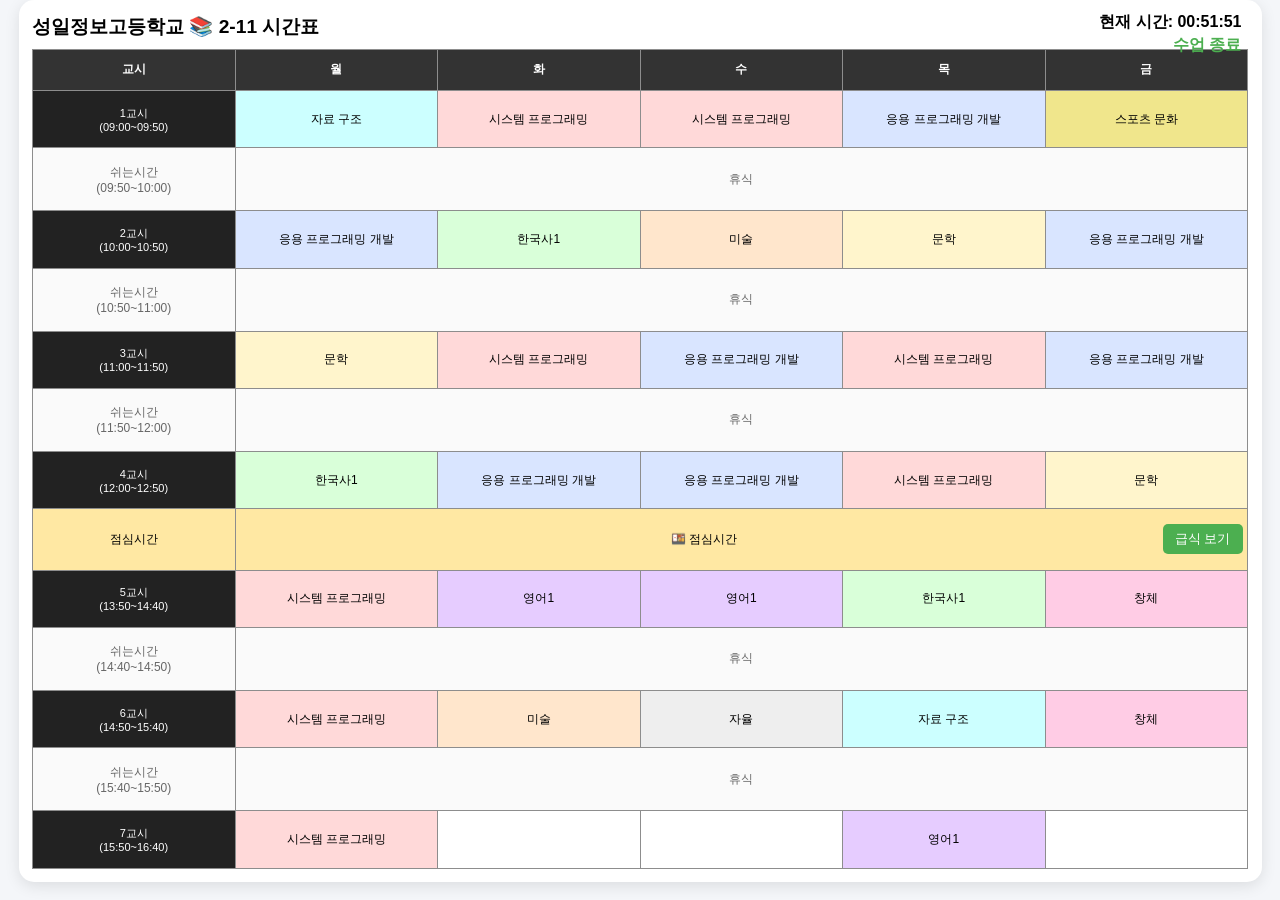
==== timetable.html @ 0adbe04d "Add files via upload" ====
<!DOCTYPE html>
<html lang="ko">
<head>
<meta charset="UTF-8">
<meta name="viewport" content="width=device-width, initial-scale=1.0">
<title>시간표</title>

<style>

html, body {
    height: 100%;
    margin: 0;
}

body {
    background:#f4f6f9;
    font-family:sans-serif;
    display:flex;
    justify-content:center;
    padding: 0;
}

.container {
    background:white;
    padding: 1.5vh;
    border-radius:15px;
    box-shadow:0 4px 15px rgba(0,0,0,0.1);
    position:relative;
    overflow: hidden;
    width:95vw;                 
    height:95vh;                
    display:flex;               
    flex-direction:column;
}

h2 {
    font-size:clamp(16px, 1.5vw, 28px);
    margin:0 0 1vh 0;
}

.current-time {
    position:absolute;
    top:12px;
    right:20px;
    font-weight:bold;
}

.remaining-time {
    position:absolute;
    top:35px;
    right:20px;
    color:#4CAF50;
    font-weight:bold;
}

table {
    border-collapse:collapse;
    width: 100%;
    height: 100%;
    table-layout: fixed;
    text-align:center;
    font-size:clamp(12px, 1vw, 16px);
}

th, td {
    border:1px solid #8d8d8d;
    padding:0.5vh;
    font-size: clamp(12px, 0.9vw, 18px)
}

th {
    background:#333;
    color:white;
}

.time { background:#222; color:white; font-size:clamp(11px, 0.8vw, 16px); }
.break { background:#fafafa; color:#666; }
.lunch { background:#ffe8a3; }

.now {
    outline:4px solid #4CAF50;
    outline-offset:-3px;
    background:#E8F5E9 !important;
}

/* 과목 색 */
.sys { background:#FFD9D9; }
.app { background:#D9E5FF; }
.lit { background:#FFF5CC; }
.his { background:#D9FFD9; }
.eng { background:#E6CCFF; }
.art { background:#FFE6CC; }
.data { background:#CCFFFF; }
.sport { background:#F0E68C; }
.free { background:#EEE; }
.club { background:#FFCCE5; }

/* 점심 버튼 정렬 */
.lunch-box {
    display:flex;
    justify-content:space-between;
    align-items:center;
}

.lunch-box span {
    margin-left: 43%;
}

/* 버튼 */
#mealBtn {
    padding:6px 12px;
    background:#4CAF50;
    color:white;
    border:none;
    border-radius:5px;
    cursor:pointer;
}

#mealBtn:hover {
    background:#45a049;
}

/* 모달 */
.modal {
    display:none;
    position:fixed;
    width:100%;
    height:100%;
    background:rgba(0,0,0,0.5);
    top:0;
    left:0;
}

.modal-content {
    background:white;
    width:300px;
    margin:15% auto;
    padding:20px;
    border-radius:10px;
    text-align:center;
}

.close {
    float:right;
    cursor:pointer;
}
</style>
</head>

<body>

<div class="container">
<div class="current-time" id="clock"></div>
<div class="remaining-time" id="remain"></div>

<h2>성일정보고등학교 📚 2-11 시간표</h2>

<table id="timetable">
<tr>
<th>교시</th><th>월</th><th>화</th><th>수</th><th>목</th><th>금</th>
</tr>

<tr data-start="09:00" data-end="09:50">
<td class="time">1교시<br>(09:00~09:50)</td>
<td class="data">자료 구조</td><td class="sys">시스템 프로그래밍</td><td class="sys">시스템 프로그래밍</td><td class="app">응용 프로그래밍 개발</td><td class="sport">스포츠 문화</td>
</tr>

<tr class="break" data-start="09:50" data-end="10:00">
<td>쉬는시간<br>(09:50~10:00)</td><td colspan="5">휴식</td>
</tr>

<tr data-start="10:00" data-end="10:50">
<td class="time">2교시<br>(10:00~10:50)</td>
<td class="app">응용 프로그래밍 개발</td><td class="his">한국사1</td><td class="art">미술</td><td class="lit">문학</td><td class="app">응용 프로그래밍 개발</td>
</tr>

<tr class="break" data-start="10:50" data-end="11:00">
<td>쉬는시간<br>(10:50~11:00)</td><td colspan="5">휴식</td>
</tr>

<tr data-start="11:00" data-end="11:50">
<td class="time">3교시<br>(11:00~11:50)</td>
<td class="lit">문학</td><td class="sys">시스템 프로그래밍</td><td class="app">응용 프로그래밍 개발</td><td class="sys">시스템 프로그래밍</td><td class="app">응용 프로그래밍 개발</td>
</tr>

<tr class="break" data-start="11:50" data-end="12:00">
<td>쉬는시간<br>(11:50~12:00)</td><td colspan="5">휴식</td>
</tr>

<tr data-start="12:00" data-end="12:50">
<td class="time">4교시<br>(12:00~12:50)</td>
<td class="his">한국사1</td><td class="app">응용 프로그래밍 개발</td><td class="app">응용 프로그래밍 개발</td><td class="sys">시스템 프로그래밍</td><td class="lit">문학</td>
</tr>

<tr class="lunch" data-start="12:50" data-end="13:50">
<td>점심시간</td>
<td colspan="5">
<div class="lunch-box">
<span>🍱 점심시간</span>
<button id="mealBtn">급식 보기</button>
</div>
</td>
</tr>

<tr data-start="13:50" data-end="14:40">
<td class="time">5교시<br>(13:50~14:40)</td>
<td class="sys">시스템 프로그래밍</td><td class="eng">영어1</td><td class="eng">영어1</td><td class="his">한국사1</td><td class="club">창체</td>
</tr>

<tr class="break" data-start="14:40" data-end="14:50">
<td>쉬는시간<br>(14:40~14:50)</td><td colspan="5">휴식</td>
</tr>

<tr data-start="14:50" data-end="15:40">
<td class="time">6교시<br>(14:50~15:40)</td>
<td class="sys">시스템 프로그래밍</td><td class="art">미술</td><td class="free">자율</td><td class="data">자료 구조</td><td class="club">창체</td>
</tr>

<tr class="break" data-start="15:40" data-end="15:50">
<td>쉬는시간<br>(15:40~15:50)</td><td colspan="5">휴식</td>
</tr>

<tr data-start="15:50" data-end="16:40">
<td class="time">7교시<br>(15:50~16:40)</td>
<td class="sys">시스템 프로그래밍</td><td></td><td></td><td class="eng">영어1</td><td></td>
</tr>
</table>
</div>

<!-- 모달 -->
<div id="mealModal" class="modal">
<div class="modal-content">
<span class="close" onclick="closeMeal()">X</span>
<h3>오늘의 급식</h3>
<div id="mealContent">불러오는 중...</div>
</div>
</div>

<script>
    function updateTime() {
    const now = new Date();
    const h = String(now.getHours()).padStart(2,'0');
    const m = String(now.getMinutes()).padStart(2,'0');
    const s = String(now.getSeconds()).padStart(2,'0');
    const current = h + ":" + m;

    document.getElementById("clock").innerText = "현재 시간: " + h + ":" + m + ":" + s;

    const day = now.getDay();
    let found = false;

    document.querySelectorAll("#timetable tr").forEach(row => {
        row.classList.remove("now");

        const start = row.dataset.start;
        const end = row.dataset.end;

        if(!start || !end) return;

        if(current >= start && current < end) {
            found = true;

            let [eh, em] = end.split(":");
            let endDate = new Date();
            endDate.setHours(eh, em, 0);

            let diff = Math.floor((endDate - now) / 1000);
            let min = Math.floor(diff / 60);
            let sec = diff % 60;

            document.getElementById("remain").innerText =
                "남은 시간: " + min + "분 " + sec + "초";

            if(row.classList.contains("break") || row.classList.contains("lunch")){
                row.classList.add("now");
            } else if(day >= 1 && day <= 5) {
                row.children[day].classList.add("now");
            }
        }
    });

    if(!found){
        document.getElementById("remain").innerText = "수업 종료";
    }
}

setInterval(updateTime,1000);
updateTime();

const KEY="cf46b6c6cebe44c2bc3499acb6d1dd03";
const OFFICE="J10";
const SCHOOL="7530591";

/* 버튼 이벤트 */
window.onload=function(){
    document.getElementById("mealBtn").addEventListener("click", function(e){
        e.stopPropagation();
        openMeal();
    });
};

/* 팝업 */
function openMeal(){
    document.getElementById("mealModal").style.display="block";
    loadMeal();
}
function closeMeal(){
    document.getElementById("mealModal").style.display="none";
}

/* 급식 */
function loadMeal(){
    const today=new Date();
    const ymd=today.toISOString().slice(0,10).replace(/-/g,"");

    fetch(`https://open.neis.go.kr/hub/mealServiceDietInfo?KEY=${KEY}&Type=json&ATPT_OFCDC_SC_CODE=${OFFICE}&SD_SCHUL_CODE=${SCHOOL}&MLSV_YMD=${ymd}`)
    .then(res=>res.json())
    .then(data=>{
        if(!data.mealServiceDietInfo){
            document.getElementById("mealContent").innerText="급식 없음";
            return;
        }

        let meal=data.mealServiceDietInfo[1].row[0].DDISH_NM;
        meal=meal.replace(/<br\/>/g,"<br>")
                .replace(/\d+\./g,"")
                .replace(/\([0-9.]+\)/g,"");

        document.getElementById("mealContent").innerHTML=meal;
    })
    .catch(()=>{
        document.getElementById("mealContent").innerText="불러오기 실패";
    });
}
</script>

</body>
</html>
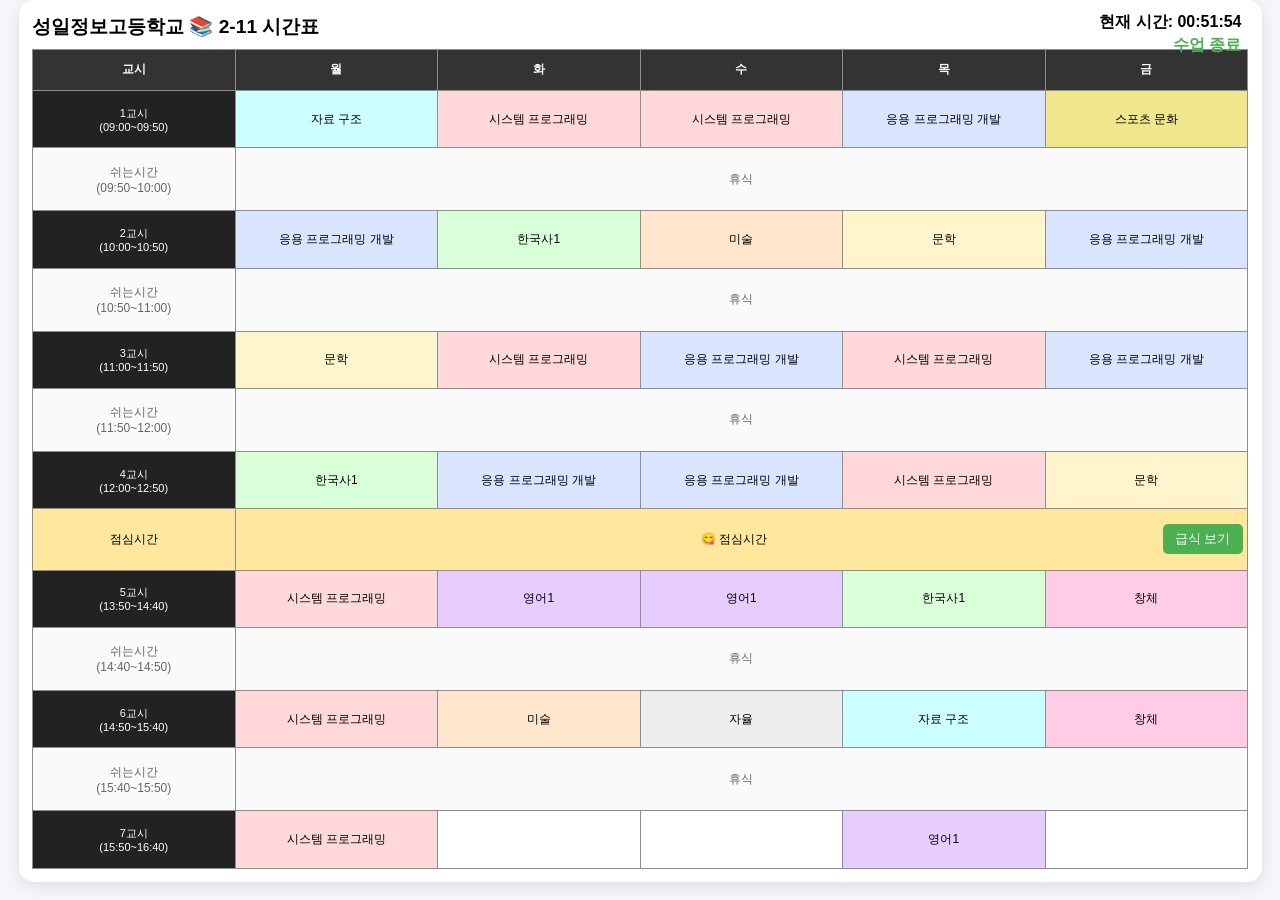
==== commit d1ec5e8f: "Update timetable.html" ====
--- a/timetable.html
+++ b/timetable.html
@@ -75,7 +75,7 @@
 
 .time { background:#222; color:white; font-size:clamp(11px, 0.8vw, 16px); }
 .break { background:#fafafa; color:#666; }
-.lunch { background:#ffe8a3; }
+.lunch { background:#ffe79e; }
 
 .now {
     outline:4px solid #4CAF50;
@@ -103,7 +103,7 @@
 }
 
 .lunch-box span {
-    margin-left: 43%;
+    margin-left: 46%;
 }
 
 /* 버튼 */
@@ -196,7 +196,7 @@
 <td>점심시간</td>
 <td colspan="5">
 <div class="lunch-box">
-<span>🍱 점심시간</span>
+<span>😋 점심시간</span>
 <button id="mealBtn">급식 보기</button>
 </div>
 </td>
@@ -335,4 +335,4 @@
 </script>
 
 </body>
-</html>+</html>
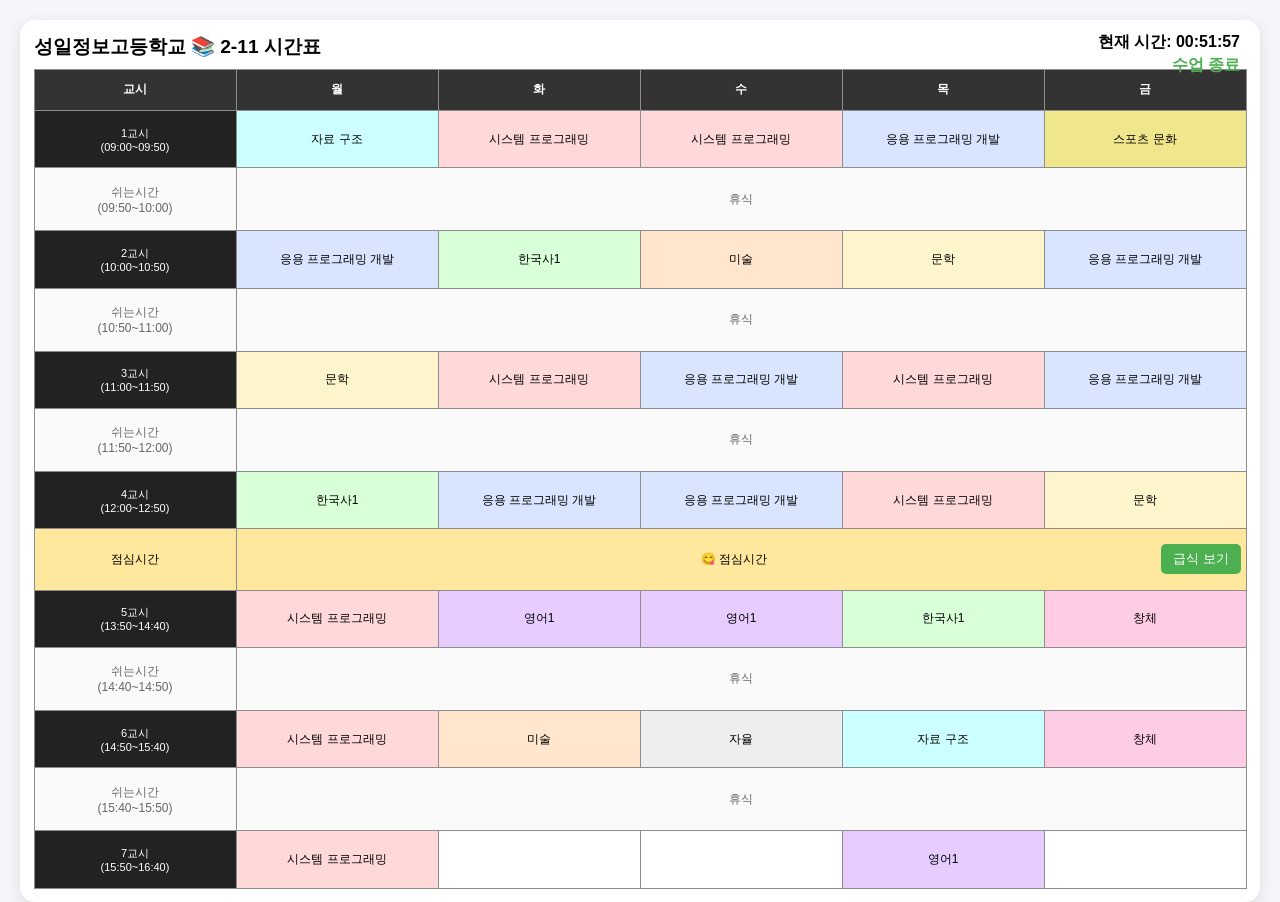
==== commit c5da24d0: "Update timetable.html" ====
--- a/timetable.html
+++ b/timetable.html
@@ -18,9 +18,11 @@
     display:flex;
     justify-content:center;
     padding: 0;
+    overflow: hidden;
 }
 
 .container {
+    margin: 20px 20px;
     background:white;
     padding: 1.5vh;
     border-radius:15px;
@@ -237,50 +239,53 @@
 </div>
 
 <script>
-    function updateTime() {
-    const now = new Date();
-    const h = String(now.getHours()).padStart(2,'0');
-    const m = String(now.getMinutes()).padStart(2,'0');
-    const s = String(now.getSeconds()).padStart(2,'0');
+function updateTime(){
+    const now=new Date();
+    const h=String(now.getHours()).padStart(2,'0');
+    const m=String(now.getMinutes()).padStart(2,'0');
+    const s=String(now.getSeconds()).padStart(2,'0');
+
+    document.getElementById("clock").innerText=`현재 시간: ${h}:${m}:${s}`;
+
     const current = h + ":" + m;
-
-    document.getElementById("clock").innerText = "현재 시간: " + h + ":" + m + ":" + s;
-
     const day = now.getDay();
-    let found = false;
-
-    document.querySelectorAll("#timetable tr").forEach(row => {
-        row.classList.remove("now");
-
-        const start = row.dataset.start;
-        const end = row.dataset.end;
-
-        if(!start || !end) return;
-
-        if(current >= start && current < end) {
-            found = true;
-
-            let [eh, em] = end.split(":");
-            let endDate = new Date();
-            endDate.setHours(eh, em, 0);
-
-            let diff = Math.floor((endDate - now) / 1000);
-            let min = Math.floor(diff / 60);
-            let sec = diff % 60;
-
-            document.getElementById("remain").innerText =
-                "남은 시간: " + min + "분 " + sec + "초";
-
+    let found=false;
+
+    // 🔥 모든 선택 제거 (핵심)
+    document.querySelectorAll(".now").forEach(el=>{
+        el.classList.remove("now");
+    });
+
+    document.querySelectorAll("#timetable tr").forEach(row=>{
+        const start=row.dataset.start;
+        const end=row.dataset.end;
+        if(!start||!end) return;
+
+        if(current>=start && current<end){
+            found=true;
+
+            let [eh,em]=end.split(":");
+            let endDate=new Date();
+            endDate.setHours(eh,em,0);
+
+            let diff=Math.floor((endDate-now)/1000);
+            let min=Math.floor(diff/60);
+            let sec=diff%60;
+
+            document.getElementById("remain").innerText=
+                `남은 시간: ${min}분 ${sec}초`;
+
+            // 🔥 하나만 선택되도록
             if(row.classList.contains("break") || row.classList.contains("lunch")){
                 row.classList.add("now");
-            } else if(day >= 1 && day <= 5) {
+            } else if(day>=1 && day<=5){
                 row.children[day].classList.add("now");
             }
         }
     });
 
     if(!found){
-        document.getElementById("remain").innerText = "수업 종료";
+        document.getElementById("remain").innerText="수업 종료";
     }
 }
 
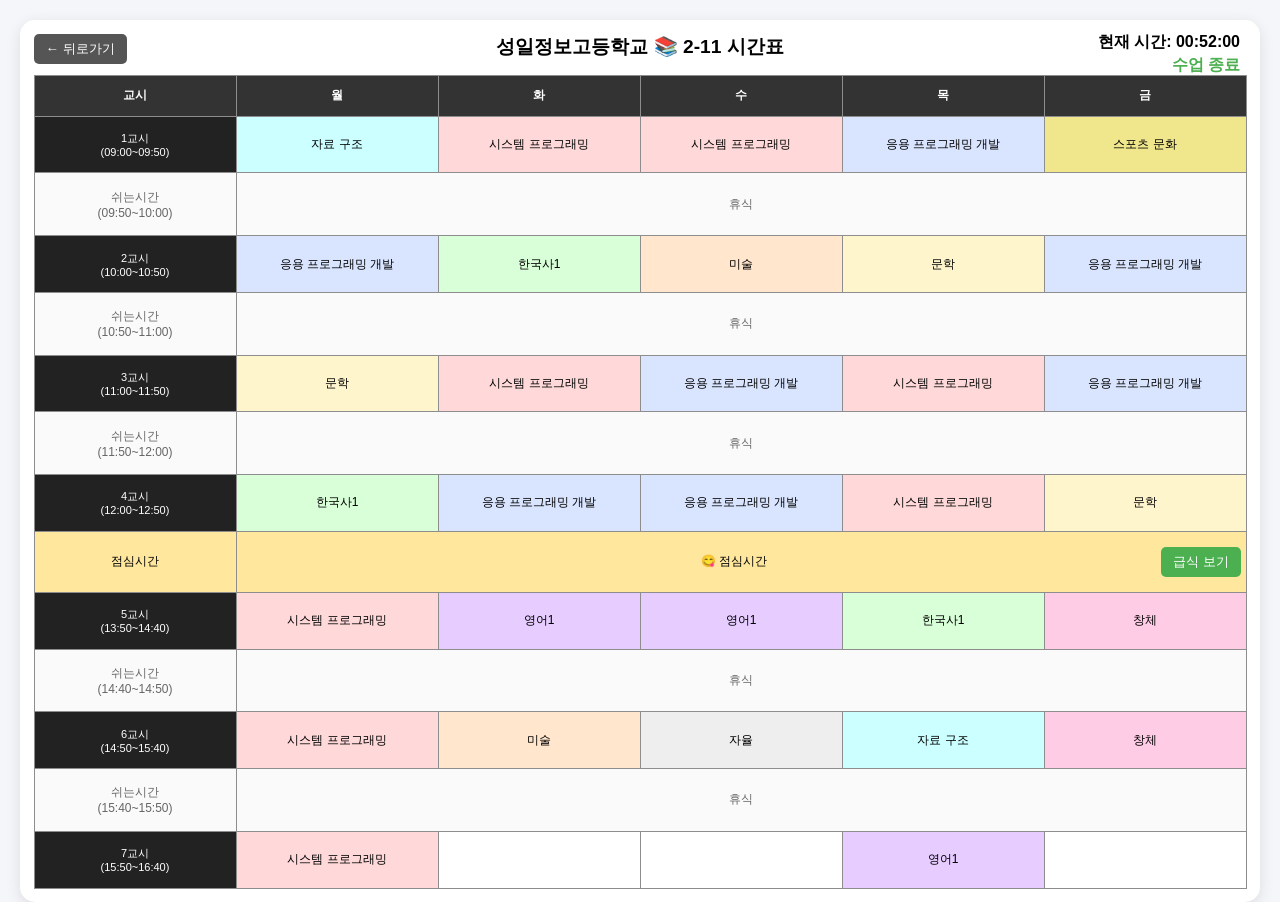
==== commit 538c89d5: "Update timetable.html" ====
--- a/timetable.html
+++ b/timetable.html
@@ -146,6 +146,50 @@
     float:right;
     cursor:pointer;
 }
+
+.header {
+    position: relative;
+    margin-bottom: 15px;
+}
+
+.title {
+    text-align: center;
+    margin: 0;
+}
+
+.back-btn {
+    position: absolute;
+    left: 0;
+    top: 0;
+    padding: 6px 12px;
+    background-color: #555;
+    color: white;
+    border: none;
+    border-radius: 5px;
+    cursor: pointer;
+}
+
+.back-btn:hover {
+    background-color: #333;
+}
+
+.back-btn a {
+    text-decoration: none;
+    color: #fff;
+}
+
+textarea {
+    height: 80px;
+    resize: none;
+}
+
+#timetable td:not(.time):not(.break):not(.lunch):not(.now):hover {
+    background-color: #e3f2fd;
+    cursor: pointer;
+    transform: scale(1.03);
+    transition: 0.15s;
+}
+
 </style>
 </head>
 
@@ -155,7 +199,10 @@
 <div class="current-time" id="clock"></div>
 <div class="remaining-time" id="remain"></div>
 
-<h2>성일정보고등학교 📚 2-11 시간표</h2>
+<div class="header">
+    <button class="back-btn"><a href="index.html">← 뒤로가기</a></button>
+    <h2 class="title">성일정보고등학교 📚 2-11 시간표</h2>
+</div>
 
 <table id="timetable">
 <tr>
@@ -231,113 +278,395 @@
 
 <!-- 모달 -->
 <div id="mealModal" class="modal">
-<div class="modal-content">
-<span class="close" onclick="closeMeal()">X</span>
-<h3>오늘의 급식</h3>
-<div id="mealContent">불러오는 중...</div>
+
+    <div class="modal-content">
+
+        <span class="close" onclick="closeMeal()">X</span>
+
+        <h3>급식 메뉴 🍙</h3>
+
+        <div
+        style="
+        display:flex;
+        justify-content:space-between;
+        align-items:center;
+        margin-bottom:10px;
+        ">
+
+            <button onclick="prevMeal()">◀</button>
+
+            <div id="mealDate"></div>
+
+            <button onclick="nextMeal()">▶</button>
+
+        </div>
+
+        <div id="mealContent">
+            불러오는 중...
+        </div>
+
+    </div>
+
 </div>
+
+<div id="commentModal" class="modal">
+    <div class="modal-content">
+        <span class="close" onclick="closeComment()">X</span>
+        <h3 id="classTitle">수업</h3>
+
+        <div>
+            ⭐ 별점:
+            <select id="rating">
+                <option value="1">1점</option>
+                <option value="2">2점</option>
+                <option value="3">3점</option>
+                <option value="4">4점</option>
+                <option value="5">5점</option>
+            </select>
+        </div>
+
+        <textarea id="commentText" placeholder="코멘트를 입력하세요" style="width:100%; margin-top:10px;"></textarea>
+
+        <button onclick="saveComment()" style="margin-top:10px;">저장</button>
+        <button onclick="deleteComment()"
+            style="
+            margin-top:10px;
+            background:#e74c3c;
+            color:white;
+            border:none;
+            padding:3px 8px;
+            border-radius:5px;
+            cursor:pointer;
+            ">
+            삭제
+            </button>
+    </div>
 </div>
 
 <script>
+const KEY="cf46b6c6cebe44c2bc3499acb6d1dd03";
+const OFFICE="J10";
+const SCHOOL="7530591";
+
+let selectedKey = "";
+
+/* 페이지 로드 */
+window.addEventListener("DOMContentLoaded", () => {
+
+    /* 급식 버튼 */
+    document.getElementById("mealBtn").addEventListener("click", function(e){
+        e.stopPropagation();
+        openMeal();
+    });
+
+    /* 수업 클릭 */
+    document.querySelectorAll("#timetable td").forEach(td => {
+
+        // ❌ 클릭 제외
+        if (
+            td.classList.contains("time") ||
+            td.parentElement.classList.contains("break") ||
+            td.parentElement.classList.contains("lunch")
+        ) return;
+
+        td.style.cursor = "pointer";
+
+        td.addEventListener("click", function(){
+
+            const row = this.parentElement.rowIndex;
+            const col = this.cellIndex;
+
+            selectedKey = row + "-" + col;
+
+            document.getElementById("classTitle").innerText =
+                this.innerText.split("\n")[0];
+
+            const saved = JSON.parse(localStorage.getItem(selectedKey) || "{}");
+
+            document.getElementById("rating").value = saved.rating || "3";
+            document.getElementById("commentText").value = saved.comment || "";
+
+            document.getElementById("commentModal").style.display = "block";
+        });
+    });
+
+    loadAllComments();
+});
+
+/* 현재 시간 */
 function updateTime(){
-    const now=new Date();
-    const h=String(now.getHours()).padStart(2,'0');
-    const m=String(now.getMinutes()).padStart(2,'0');
-    const s=String(now.getSeconds()).padStart(2,'0');
-
-    document.getElementById("clock").innerText=`현재 시간: ${h}:${m}:${s}`;
+
+    const now = new Date();
+
+    const h = String(now.getHours()).padStart(2,'0');
+    const m = String(now.getMinutes()).padStart(2,'0');
+    const s = String(now.getSeconds()).padStart(2,'0');
+
+    document.getElementById("clock").innerText =
+        `현재 시간: ${h}:${m}:${s}`;
 
     const current = h + ":" + m;
+
     const day = now.getDay();
-    let found=false;
-
-    // 🔥 모든 선택 제거 (핵심)
+
+    let found = false;
+
+    // 기존 선택 제거
     document.querySelectorAll(".now").forEach(el=>{
         el.classList.remove("now");
     });
 
     document.querySelectorAll("#timetable tr").forEach(row=>{
-        const start=row.dataset.start;
-        const end=row.dataset.end;
-        if(!start||!end) return;
-
-        if(current>=start && current<end){
-            found=true;
-
-            let [eh,em]=end.split(":");
-            let endDate=new Date();
-            endDate.setHours(eh,em,0);
-
-            let diff=Math.floor((endDate-now)/1000);
-            let min=Math.floor(diff/60);
-            let sec=diff%60;
-
-            document.getElementById("remain").innerText=
+
+        const start = row.dataset.start;
+        const end = row.dataset.end;
+
+        if(!start || !end) return;
+
+        if(current >= start && current < end){
+
+            found = true;
+
+            let [eh, em] = end.split(":");
+
+            let endDate = new Date();
+            endDate.setHours(eh, em, 0);
+
+            let diff = Math.floor((endDate - now) / 1000);
+
+            let min = Math.floor(diff / 60);
+            let sec = diff % 60;
+
+            document.getElementById("remain").innerText =
                 `남은 시간: ${min}분 ${sec}초`;
 
-            // 🔥 하나만 선택되도록
-            if(row.classList.contains("break") || row.classList.contains("lunch")){
+            // 쉬는시간 / 점심시간
+            if(
+                row.classList.contains("break") ||
+                row.classList.contains("lunch")
+            ){
                 row.classList.add("now");
-            } else if(day>=1 && day<=5){
+            }
+
+            // 일반 수업
+            else if(day >= 1 && day <= 5){
                 row.children[day].classList.add("now");
             }
         }
     });
 
     if(!found){
-        document.getElementById("remain").innerText="수업 종료";
+        document.getElementById("remain").innerText = "수업 종료";
     }
 }
 
-setInterval(updateTime,1000);
+setInterval(updateTime, 1000);
 updateTime();
 
-const KEY="cf46b6c6cebe44c2bc3499acb6d1dd03";
-const OFFICE="J10";
-const SCHOOL="7530591";
-
-/* 버튼 이벤트 */
-window.onload=function(){
-    document.getElementById("mealBtn").addEventListener("click", function(e){
-        e.stopPropagation();
-        openMeal();
-    });
-};
+/* 뒤로가기 */
+function goBack(){
+    history.back();
+}
+
+/* 급식 팝업 */
+function openMeal(){
+    document.getElementById("mealModal").style.display = "block";
+    loadMeal();
+}
+
+function closeMeal(){
+    document.getElementById("mealModal").style.display = "none";
+}
+
+/* 급식 불러오기 */
+let mealOffset = 0;
+
+/* 날짜 이동 */
+
+function prevMeal(){
+
+    mealOffset--;
+
+    loadMeal();
+}
+
+function nextMeal(){
+
+    mealOffset++;
+
+    loadMeal();
+}
 
 /* 팝업 */
+
 function openMeal(){
-    document.getElementById("mealModal").style.display="block";
+
+    mealOffset = 0;
+
+    document.getElementById("mealModal").style.display =
+        "block";
+
     loadMeal();
 }
+
 function closeMeal(){
-    document.getElementById("mealModal").style.display="none";
+
+    document.getElementById("mealModal").style.display =
+        "none";
 }
 
 /* 급식 */
+
 function loadMeal(){
-    const today=new Date();
-    const ymd=today.toISOString().slice(0,10).replace(/-/g,"");
-
-    fetch(`https://open.neis.go.kr/hub/mealServiceDietInfo?KEY=${KEY}&Type=json&ATPT_OFCDC_SC_CODE=${OFFICE}&SD_SCHUL_CODE=${SCHOOL}&MLSV_YMD=${ymd}`)
-    .then(res=>res.json())
-    .then(data=>{
+
+    const targetDate = new Date();
+
+    targetDate.setDate(
+        targetDate.getDate() + mealOffset
+    );
+
+    const ymd = targetDate
+        .toISOString()
+        .slice(0,10)
+        .replace(/-/g,"");
+
+    const days = ["일","월","화","수","목","금","토"];
+
+    document.getElementById("mealDate").innerText =
+        `${targetDate.getMonth()+1}월 `
+        + `${targetDate.getDate()}일 `
+        + `(${days[targetDate.getDay()]})`;
+
+    fetch(
+        `https://open.neis.go.kr/hub/mealServiceDietInfo?KEY=${KEY}&Type=json&ATPT_OFCDC_SC_CODE=${OFFICE}&SD_SCHUL_CODE=${SCHOOL}&MLSV_YMD=${ymd}`
+    )
+    .then(res => res.json())
+    .then(data => {
+
         if(!data.mealServiceDietInfo){
-            document.getElementById("mealContent").innerText="급식 없음";
+
+            document.getElementById("mealContent").innerHTML =
+                "급식 없음";
+
             return;
         }
 
-        let meal=data.mealServiceDietInfo[1].row[0].DDISH_NM;
-        meal=meal.replace(/<br\/>/g,"<br>")
-                .replace(/\d+\./g,"")
-                .replace(/\([0-9.]+\)/g,"");
-
-        document.getElementById("mealContent").innerHTML=meal;
+        let meal =
+            data.mealServiceDietInfo[1].row[0].DDISH_NM;
+
+        meal = meal
+            .replace(/<br\/>/g,"<br>")
+            .replace(/\d+\./g,"")
+            .replace(/\([0-9.]+\)/g,"");
+
+        document.getElementById("mealContent").innerHTML =
+            meal;
     })
     .catch(()=>{
-        document.getElementById("mealContent").innerText="불러오기 실패";
+
+        document.getElementById("mealContent").innerHTML =
+            "불러오기 실패";
     });
 }
+
+/* 코멘트 저장 */
+function saveComment(){
+
+    const data = {
+        rating: document.getElementById("rating").value,
+        comment: document.getElementById("commentText").value
+    };
+
+    localStorage.setItem(selectedKey, JSON.stringify(data));
+
+    updateCellDisplay(selectedKey);
+
+    closeComment();
+}
+
+/* 코멘트 삭제 */
+function deleteComment(){
+
+    localStorage.removeItem(selectedKey);
+
+    const td = getCellByKey(selectedKey);
+
+    if(td){
+
+        const subject =
+            td.innerText.split("\n")[0];
+
+        td.innerHTML = subject;
+    }
+
+    closeComment();
+}
+
+/* 코멘트 팝업 닫기 */
+function closeComment(){
+    document.getElementById("commentModal").style.display = "none";
+}
+
+/* 셀 표시 업데이트 */
+function updateCellDisplay(key){
+
+    const td = getCellByKey(key);
+
+    if(!td) return;
+
+    const data =
+        JSON.parse(localStorage.getItem(key) || "{}");
+
+    const subject =
+        td.innerText.split("\n")[0];
+
+    let stars =
+        "⭐".repeat(data.rating || 0);
+
+    let preview =
+        data.comment
+        ? data.comment.slice(0,10) + "..."
+        : "";
+
+    td.innerHTML = `
+        <div>${subject}</div>
+        <div style="font-size:12px;">
+            ${stars}
+        </div>
+        <div style="font-size:11px; color:#555;">
+            ${preview}
+        </div>
+    `;
+}
+
+/* 저장된 데이터 모두 불러오기 */
+function loadAllComments(){
+
+    Object.keys(localStorage).forEach(key => {
+
+        if(key.includes("-")){
+            updateCellDisplay(key);
+        }
+    });
+}
+
+/* 셀 찾기 */
+function getCellByKey(key){
+
+    const [row, col] = key.split("-");
+
+    const table =
+        document.getElementById("timetable");
+
+    if(
+        table.rows[row] &&
+        table.rows[row].cells[col]
+    ){
+        return table.rows[row].cells[col];
+    }
+
+    return null;
+}
 </script>
-
 </body>
 </html>
